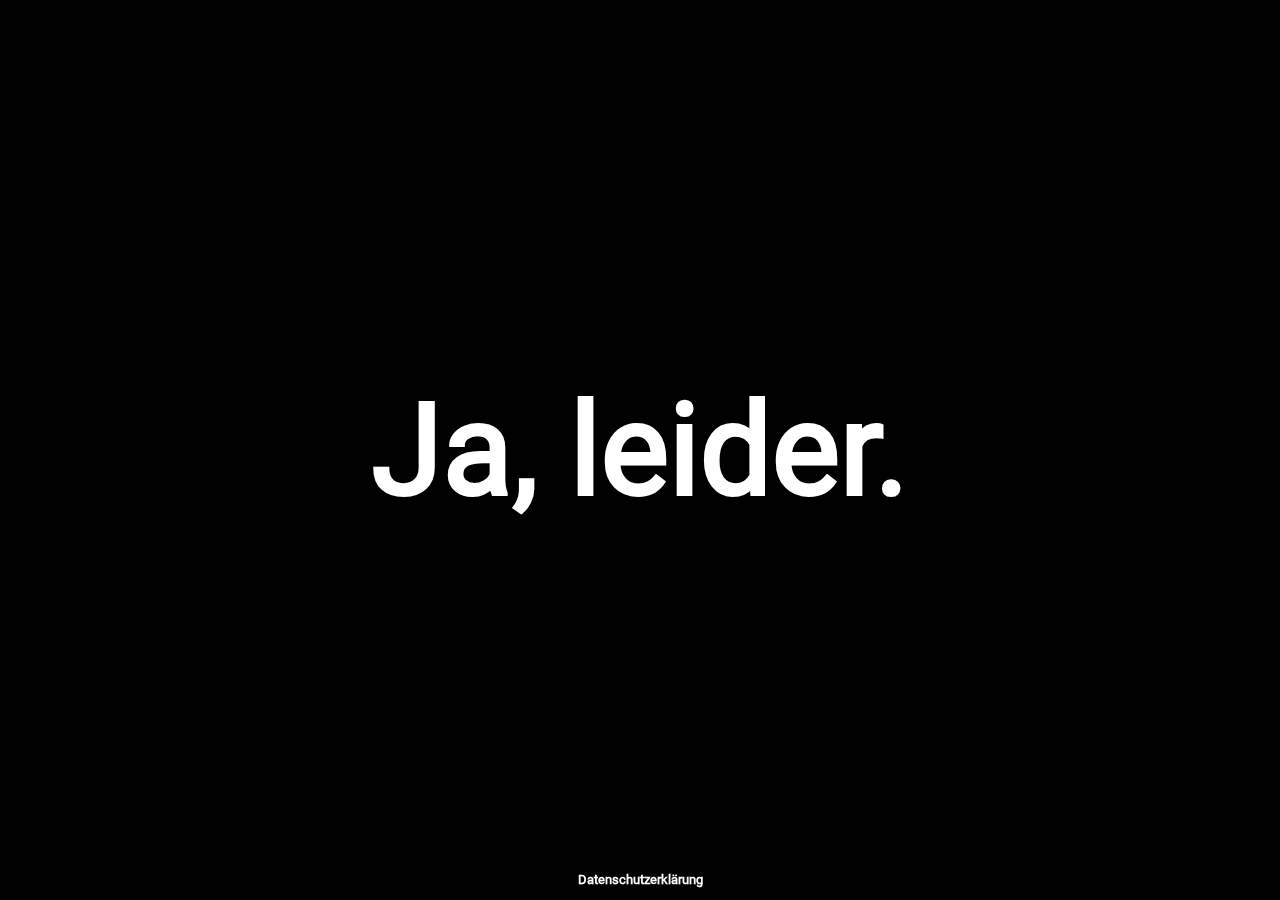
==== index.html @ f8b13983 "Initial commit" ====
<!DOCTYPE html>
<html lang="en">
<head>
    <meta charset="UTF-8">
    <meta name="viewport" content="width=device-width, initial-scale=1.0">
    <title>Ist Volker Wissing noch Verkehrsminister?</title>
    <link rel="stylesheet" href="style.css">
</head>
<body>
    <div class="centered-text">
        <a href="https://de.wikipedia.org/wiki/Volker_Wissing#Kritik" class="link">Ja, leider.</a>
    </div>
    <div class="bottom-text">
        <a href="/datenschutz" class="link">Datenschutzerklärung</a>
    </div>
</body>
</html>
---- style.css ----
@font-face {
    font-family: 'Roboto';
    src: url('fonts/Roboto-Regular.ttf') format('truetype');
}

body, html {
    height: 100%;
    margin: 0;
    display: flex;
    justify-content: center;
    align-items: center;
    background-color: black;
    color: white;
    font-family: 'Roboto', sans-serif;
}

.centered-text {
    font-weight: bold;
    text-align: center;
    font-size: 10vw;
}

.bottom-text {
    font-weight: bold;
    text-align: center;
    font-size: 10pt;
    position: fixed;
    bottom: 10pt;
    width: 100%;
}

a.link {
    color: white;
    text-decoration: none;
    font-weight: bold;
}

a.link:visited {
    color: white;
}

a.link:hover {
    text-decoration: underline;
}
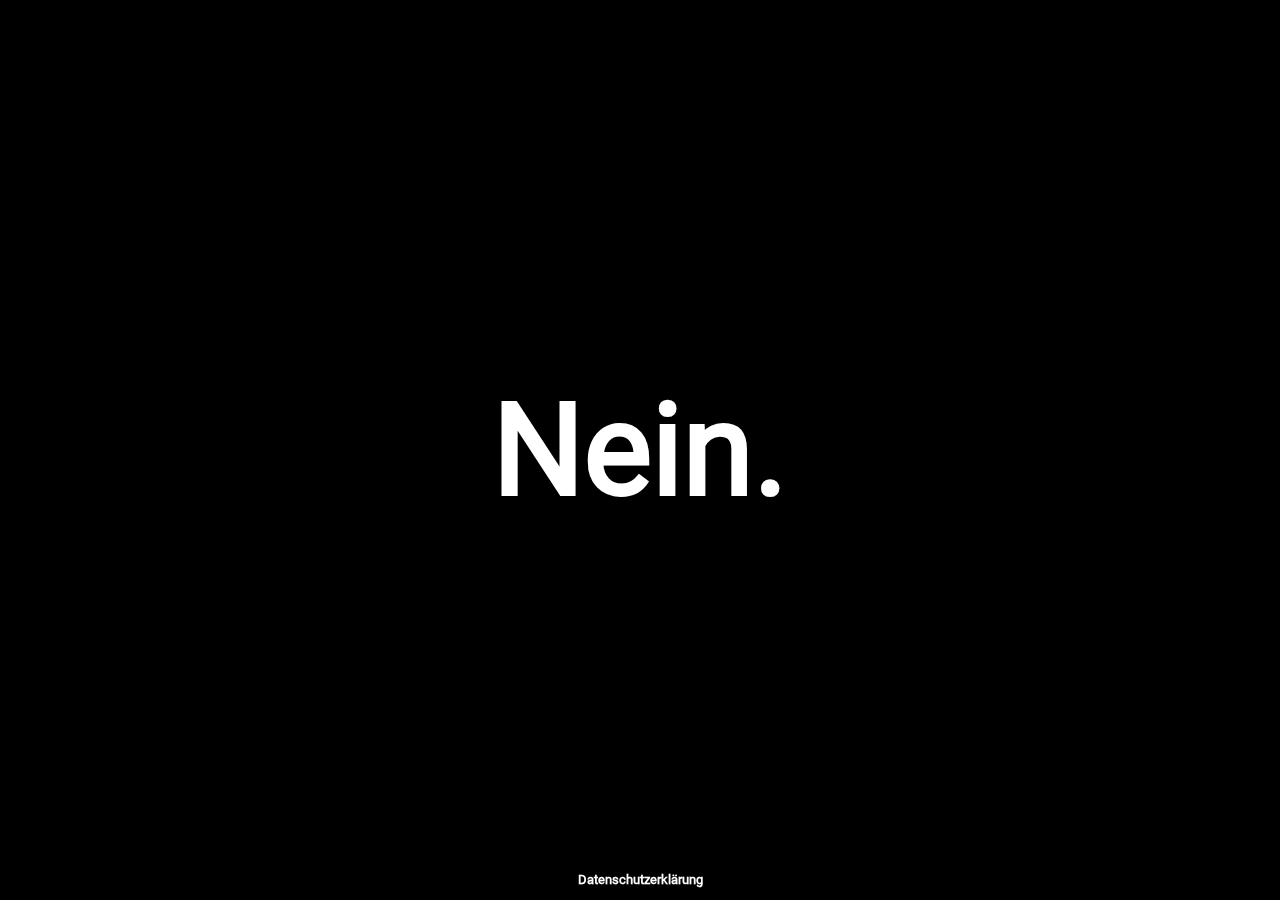
==== commit b252e8d1: "Change to 'Nein.'" ====
--- a/index.html
+++ b/index.html
@@ -8,7 +8,7 @@
 </head>
 <body>
     <div class="centered-text">
-        <a href="https://de.wikipedia.org/wiki/Volker_Wissing#Kritik" class="link">Ja, leider.</a>
+        <a class="link">Nein.</a>
     </div>
     <div class="bottom-text">
         <a href="/datenschutz" class="link">Datenschutzerklärung</a>
